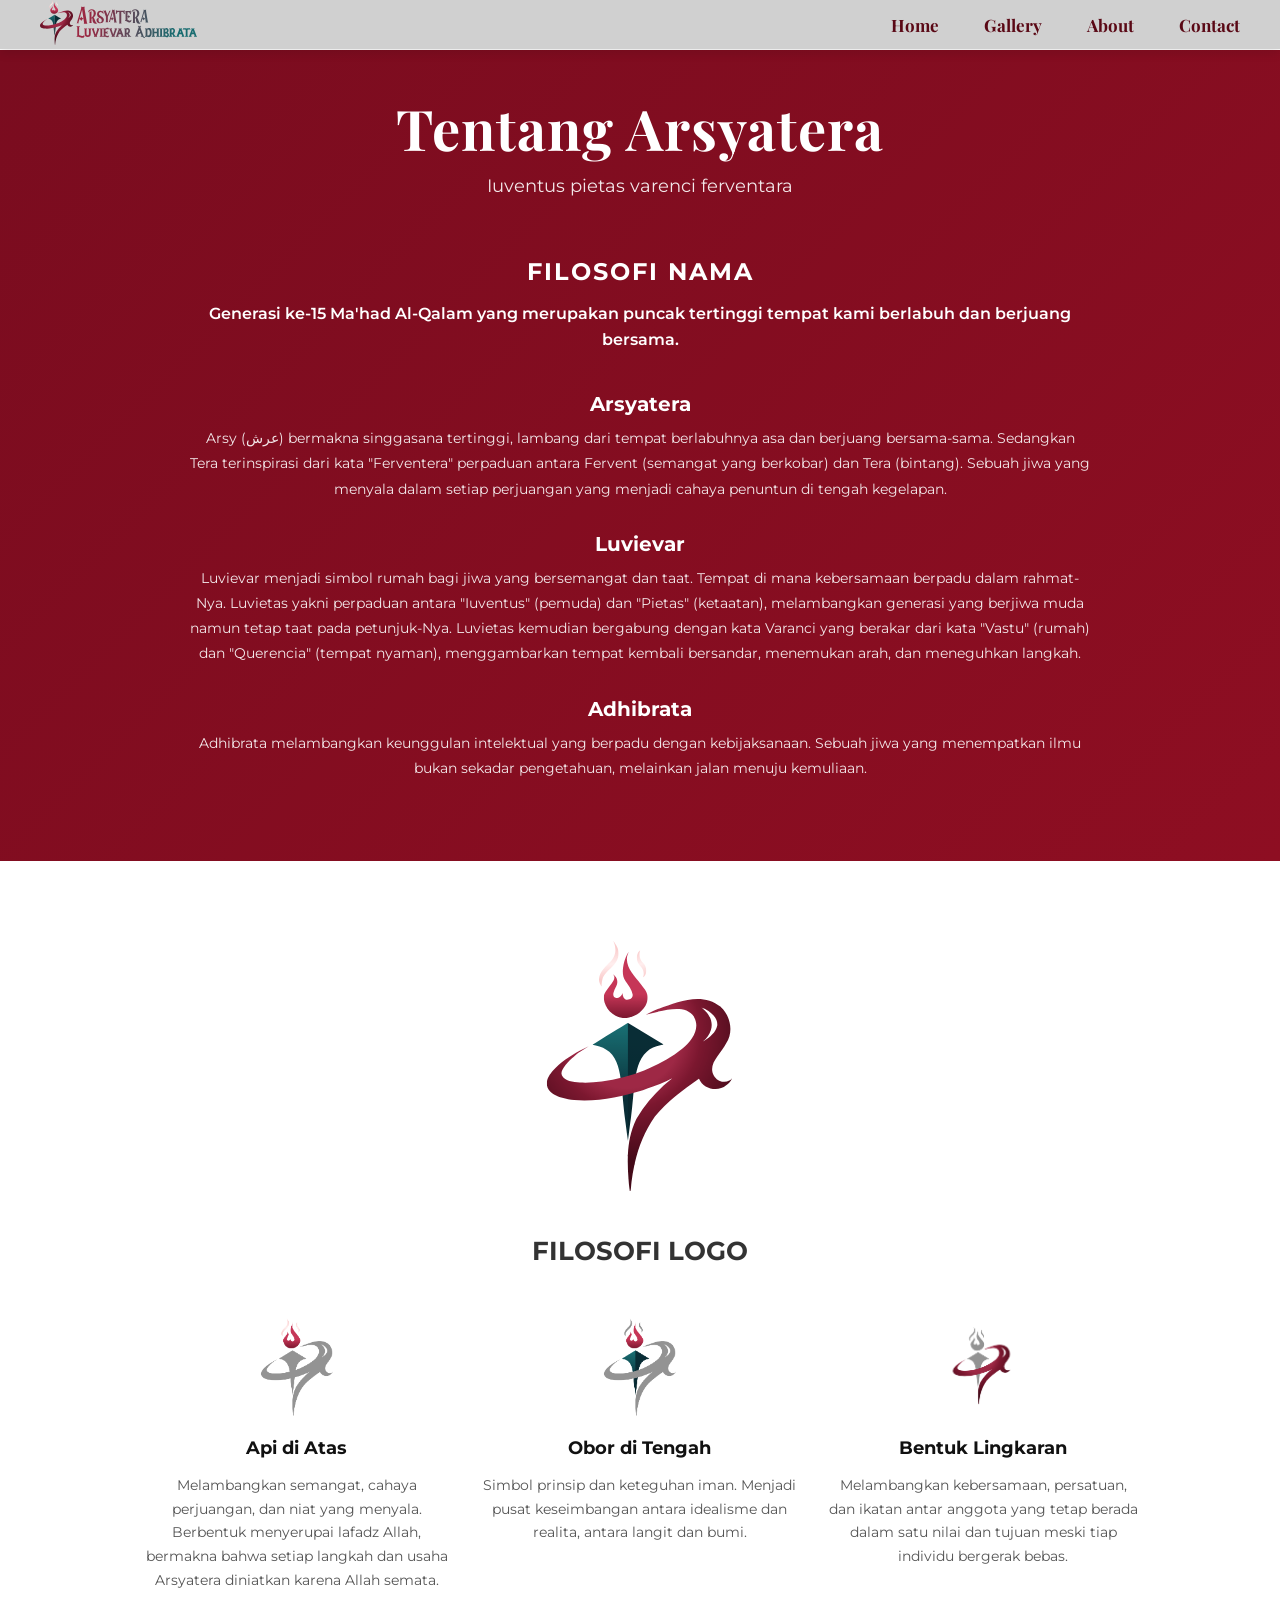
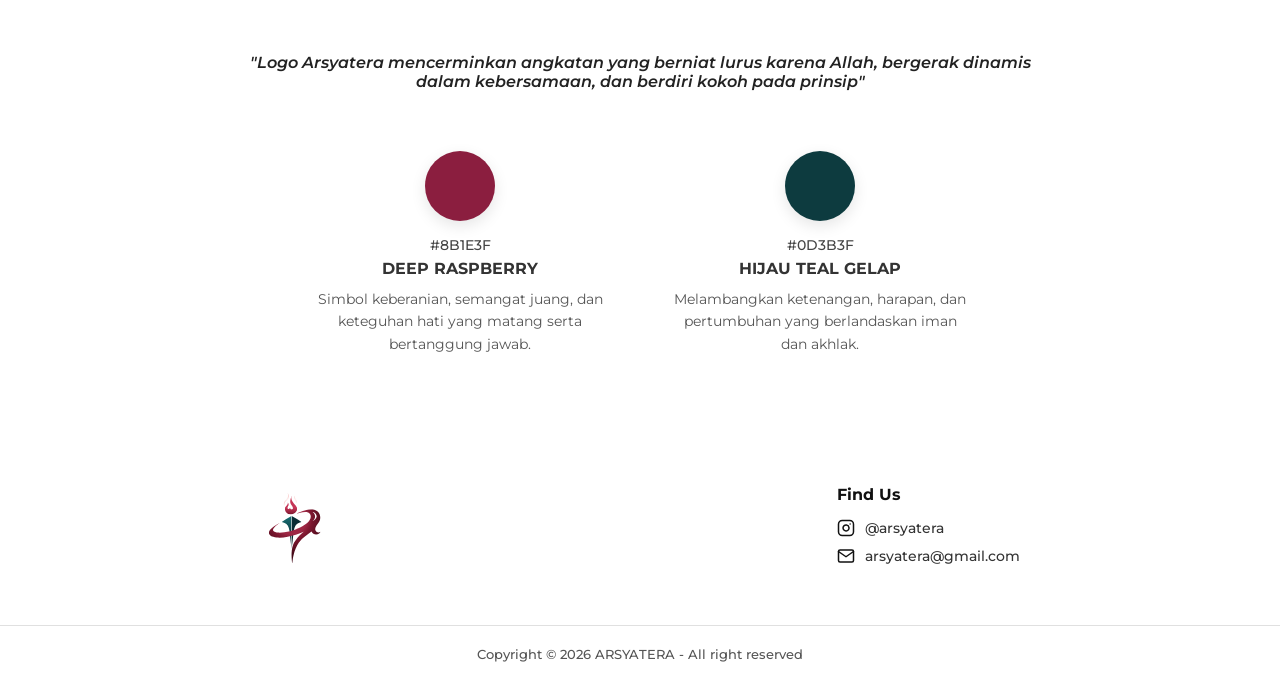
==== isi-navbar/about.html @ 6e8dbebb "Add files via upload" ====
<!DOCTYPE html>
<html lang="id">

<head>
    <meta charset="UTF-8">
    <meta name="viewport" content="width=device-width, initial-scale=1.0">
    <title>Tentang Arsyatera</title>
    <link href="https://fonts.googleapis.com/css2?family=Montserrat:wght@400;600;700&family=Playfair+Display:ital,wght@0,700;1,400&display=swap" rel="stylesheet">
    
    <style>
/* ======================== GENERAL SETTING ======================== */
        * { margin: 0; padding: 0; box-sizing: border-box; }
        body {
            background-color: white;
            font-family: 'Montserrat', sans-serif;
            overflow-x: hidden;
            padding-top: 50px; /* Ruang untuk navbar fixed */
        }
        h1, h2, h3, h4 { font-family: 'Montserrat', sans-serif; }

/* ======================== NAVBAR ======================== */
        .navbar {
            background-color: #D0D0D0;
            display: flex;
            justify-content: center;
            align-items: center;
            position: fixed;
            top: 0;
            left: 0;
            width: 100%;
            z-index: 1000;
            box-shadow: 0 4px 10px rgba(0,0,0,0.1);
        }
        .navbar-container {
            width: 100%;
            max-width: 1200px;
            display: flex;
            justify-content: space-between;
            align-items: center;
        }
        .logo-navbar img { height: 45px; max-width: 100%; object-fit: contain; }
        .nav-links { display: flex; list-style: none; gap: 45px; margin: 0; padding: 0; }
        .nav-links a {
            text-decoration: none;
            color: #5a0815;
            font-family: 'Playfair Display', serif;
            font-size: 17px;
            font-weight: 700;
            transition: color 0.3s ease;
        }
        .nav-links a:hover { color: #A3162B; }

        @media (max-width: 768px) {
            .navbar-container { padding: 10px 25px; }
            .nav-links { gap: 20px; }
            .nav-links a { font-size: 15px; }
        }
        @media (max-width: 576px) {
            .navbar-container { flex-direction: column; gap: 15px; padding: 15px 20px; }
            body { padding-top: 110px; }
        }

/* ======================== TENTANG ARSYATERA ======================== */
        .tentang { width: 100%; }

        .filosofi-nama {
            background: linear-gradient(135deg, #7a0c1f, #8e0e22);
            color: white;
            padding: 40px 20px 80px 20px;
            text-align: center;
        }

        .fn-container { max-width: 900px; margin: 0 auto; }

        .fn-main-title {
            font-family: 'Playfair Display', serif;
            font-size: 56px;
            font-weight: 700;
            margin-bottom: 10px;
            letter-spacing: 1px;
        }

        .fn-subtitle {
            font-family: 'Montserrat', sans-serif;
            font-size: 18px;
            opacity: 0.9;
            margin-bottom: 60px;
        }

        .fn-heading {
            font-size: 24px;
            font-weight: 700;
            margin-bottom: 15px;
            letter-spacing: 2px;
        }

        .fn-lead {
            font-size: 16px;
            line-height: 1.6;
            margin-bottom: 40px;
            font-weight: 600;
        }

        .fn-items { display: flex; flex-direction: column; gap: 30px; }
        .fn-item h3 { font-size: 20px; margin-bottom: 10px; }
        .fn-item p { font-size: 14px; line-height: 1.8; opacity: 0.9; }

        .filosofi-logo {
            background: white;
            padding: 80px 20px;
            text-align: center;
            color: #333;
        }

        .fl-container { max-width: 1000px; margin: 0 auto; }
        .fl-main-logo { width: 250px; height: auto; margin-bottom: 40px; }
        .fl-title { font-size: 26px; font-weight: 700; margin-bottom: 50px; }

        .fl-grid {
            display: grid;
            grid-template-columns: repeat(3, 1fr);
            gap: 30px;
            margin-bottom: 60px;
        }

        .fl-item { display: flex; flex-direction: column; align-items: center; }
        .fl-item img { width: 100px; height: 100px; object-fit: contain; margin-bottom: 20px; }
        .fl-item h4 { font-size: 18px; margin-bottom: 15px; color: #111; }
        .fl-item p { font-size: 14px; line-height: 1.7; color: #555; }

        .fl-quote {
            font-style: italic;
            font-size: 16px;
            font-weight: 600;
            max-width: 800px;
            margin: 0 auto 60px auto;
            color: #222;
        }

        .fl-colors { display: flex; justify-content: center; gap: 60px; flex-wrap: wrap; }
        .color-item { display: flex; flex-direction: column; align-items: center; max-width: 300px; }
        .color-circle { width: 70px; height: 70px; border-radius: 50%; margin-bottom: 15px; box-shadow: 0 5px 15px rgba(0,0,0,0.1); }
        .color-raspberry { background-color: #8B1E3F; }
        .color-teal { background-color: #0D3B3F; }
        .color-hex { font-size: 14px; color: #444; margin-bottom: 5px; font-weight: 500; }
        .color-item h4 { font-size: 16px; margin-bottom: 10px; text-transform: uppercase; }
        .color-item p { font-size: 14px; line-height: 1.6; color: #555; }

        @media (max-width: 768px) {
            .fl-grid { grid-template-columns: 1fr; gap: 50px; }
            .fl-colors { gap: 40px; flex-direction: column; align-items: center; }
        }

/* ======================== FOOTER ======================== */
        .footer { background-color: #ffffff; color: #333; width: 100%; }
        .footer-top {
            max-width: 800px;
            margin: 0 auto;
            display: flex;
            justify-content: space-between;
            align-items: center;
            padding: 50px 20px;
        }
        .footer-logo img { width: 70px; height: auto; object-fit: contain; }
        .footer-contact { text-align: left; }
        .footer-contact h4 { font-size: 16px; font-weight: 700; margin-bottom: 15px; color: #111; }
        .footer-contact ul { list-style: none; padding: 0; }
        .footer-contact li { display: flex; align-items: center; gap: 10px; font-size: 14px; margin-bottom: 10px; color: #333; font-weight: 500; }
        .icon-svg-small { width: 18px; height: 18px; fill: none; stroke: #111; stroke-width: 2; stroke-linecap: round; stroke-linejoin: round; }
        .footer-bottom { border-top: 1px solid #e0e0e0; text-align: center; padding: 20px; }
        .footer-bottom p { font-size: 13px; color: #555; font-weight: 500; }

        @media (max-width: 768px) {
            .footer-top { flex-direction: column; gap: 30px; text-align: center; }
            .footer-contact { text-align: center; }
            .footer-contact li { justify-content: center; }
        }
    </style>
</head>

<body>
    <nav class="navbar">
        <div class="navbar-container">
            <a href="../index.html" class="logo-navbar">
                <img src="../Arsyatera.svg" alt="Logo Navbar" onerror="this.onerror=null; this.src='https://placehold.co/100x40?text=Logo&bg=white'">
            </a>
            <ul class="nav-links">
                <li><a href="../index.html">Home</a></li>
                <li><a href="gallery.html">Gallery</a></li>
                <li><a href="about.html">About</a></li>
                <li><a href="secreto.html">Contact</a></li>
            </ul>
        </div>
    </nav>
    <section class="tentang">
        
        <div class="filosofi-nama">
            <div class="fn-container">
                <h2 class="fn-main-title">Tentang Arsyatera</h2>
                <p class="fn-subtitle">Iuventus pietas varenci ferventara</p>
                
                <h3 class="fn-heading">FILOSOFI NAMA</h3>
                <p class="fn-lead">Generasi ke-15 Ma'had Al-Qalam yang merupakan puncak tertinggi tempat kami berlabuh dan berjuang bersama.</p>

                <div class="fn-items">
                    <div class="fn-item">
                        <h3>Arsyatera</h3>
                        <p>Arsy (عرش) bermakna singgasana tertinggi, lambang dari tempat berlabuhnya asa dan berjuang bersama-sama. Sedangkan Tera terinspirasi dari kata "Ferventera" perpaduan antara Fervent (semangat yang berkobar) dan Tera (bintang). Sebuah jiwa yang menyala dalam setiap perjuangan yang menjadi cahaya penuntun di tengah kegelapan.</p>
                    </div>
                    <div class="fn-item">
                        <h3>Luvievar</h3>
                        <p>Luvievar menjadi simbol rumah bagi jiwa yang bersemangat dan taat. Tempat di mana kebersamaan berpadu dalam rahmat-Nya. Luvietas yakni perpaduan antara "Iuventus" (pemuda) dan "Pietas" (ketaatan), melambangkan generasi yang berjiwa muda namun tetap taat pada petunjuk-Nya. Luvietas kemudian bergabung dengan kata Varanci yang berakar dari kata "Vastu" (rumah) dan "Querencia" (tempat nyaman), menggambarkan tempat kembali bersandar, menemukan arah, dan meneguhkan langkah.</p>
                    </div>
                    <div class="fn-item">
                        <h3>Adhibrata</h3>
                        <p>Adhibrata melambangkan keunggulan intelektual yang berpadu dengan kebijaksanaan. Sebuah jiwa yang menempatkan ilmu bukan sekadar pengetahuan, melainkan jalan menuju kemuliaan.</p>
                    </div>
                </div>
            </div>
        </div>

        <div class="filosofi-logo">
            <div class="fl-container">
                <img src="Logo Pure.svg" alt="Logo Arsyatera" class="fl-main-logo" onerror="this.onerror=null; this.src='https://placehold.co/250?text=Logo+Arsyatera&bg=white&color=a3162b'">
                
                <h3 class="fl-title">FILOSOFI LOGO</h3>

                <div class="fl-grid">
                    <div class="fl-item">
                        <img src="Logo_Api.png" alt="Api di Atas" onerror="this.onerror=null; this.src='https://placehold.co/100?text=Api&bg=f5f5f5'">
                        <h4>Api di Atas</h4>
                        <p>Melambangkan semangat, cahaya perjuangan, dan niat yang menyala. Berbentuk menyerupai lafadz Allah, bermakna bahwa setiap langkah dan usaha Arsyatera diniatkan karena Allah semata.</p>
                    </div>
                    <div class="fl-item">
                        <img src="Logo_Obor.png" alt="Obor di Tengah" onerror="this.onerror=null; this.src='https://placehold.co/100?text=Obor&bg=f5f5f5'">
                        <h4>Obor di Tengah</h4>
                        <p>Simbol prinsip dan keteguhan iman. Menjadi pusat keseimbangan antara idealisme dan realita, antara langit dan bumi.</p>
                    </div>
                    <div class="fl-item">
                        <img src="Logo_Lingkaran.png" alt="Bentuk Lingkaran" onerror="this.onerror=null; this.src='https://placehold.co/100?text=Lingkaran&bg=f5f5f5'">
                        <h4>Bentuk Lingkaran</h4>
                        <p>Melambangkan kebersamaan, persatuan, dan ikatan antar anggota yang tetap berada dalam satu nilai dan tujuan meski tiap individu bergerak bebas.</p>
                    </div>
                </div>

                <p class="fl-quote">"Logo Arsyatera mencerminkan angkatan yang berniat lurus karena Allah, bergerak dinamis dalam kebersamaan, dan berdiri kokoh pada prinsip"</p>

                <div class="fl-colors">
                    <div class="color-item">
                        <div class="color-circle color-raspberry"></div>
                        <span class="color-hex">#8B1E3F</span>
                        <h4>Deep Raspberry</h4>
                        <p>Simbol keberanian, semangat juang, dan keteguhan hati yang matang serta bertanggung jawab.</p>
                    </div>
                    <div class="color-item">
                        <div class="color-circle color-teal"></div>
                        <span class="color-hex">#0D3B3F</span>
                        <h4>Hijau Teal Gelap</h4>
                        <p>Melambangkan ketenangan, harapan, dan pertumbuhan yang berlandaskan iman dan akhlak.</p>
                    </div>
                </div>

            </div>
        </div>
    </section>
    <footer class="footer">
        <div class="footer-top">
            <div class="footer-logo">
                <img src="Logo Pure.svg" alt="Logo Arsyatera Footer" onerror="this.onerror=null; this.src='https://placehold.co/100?text=Logo&bg=white'">
            </div>
            <div class="footer-contact">
                <h4>Find Us</h4>
                <ul>
                    <li>
                        <svg class="icon-svg-small" viewBox="0 0 24 24">
                            <rect x="2" y="2" width="20" height="20" rx="5" ry="5"></rect>
                            <path d="M16 11.37A4 4 0 1 1 12.63 8 4 4 0 0 1 16 11.37z"></path>
                            <line x1="17.5" y1="6.5" x2="17.51" y2="6.5"></line>
                        </svg>
                        @arsyatera
                    </li>
                    <li>
                        <svg class="icon-svg-small" viewBox="0 0 24 24">
                            <path d="M4 4h16c1.1 0 2 .9 2 2v12c0 1.1-.9 2-2 2H4c-1.1 0-2-.9-2-2V6c0-1.1.9-2 2-2z"></path>
                            <polyline points="22,6 12,13 2,6"></polyline>
                        </svg>
                        arsyatera@gmail.com
                    </li>
                </ul>
            </div>
        </div>
        <div class="footer-bottom">
            <p>Copyright © 2026 ARSYATERA - All right reserved</p>
        </div>
    </footer>
    </body>
</html>
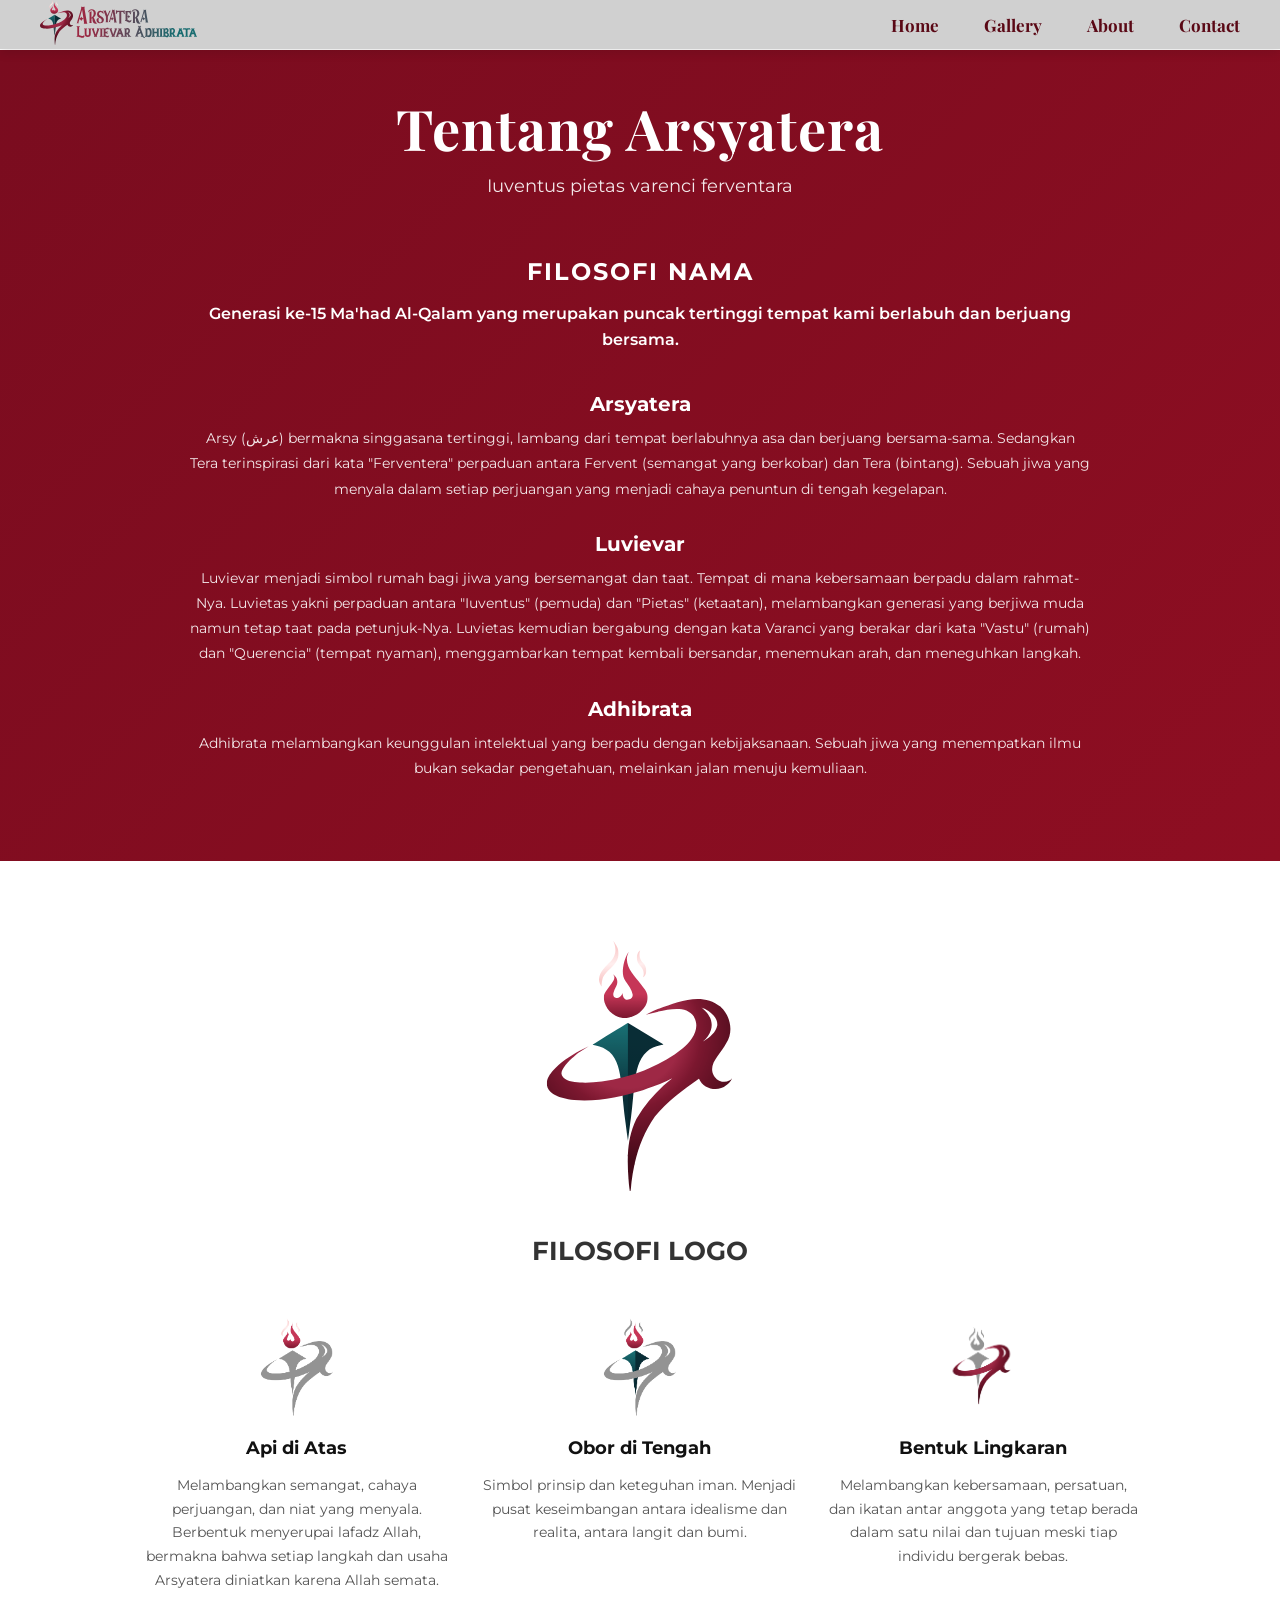
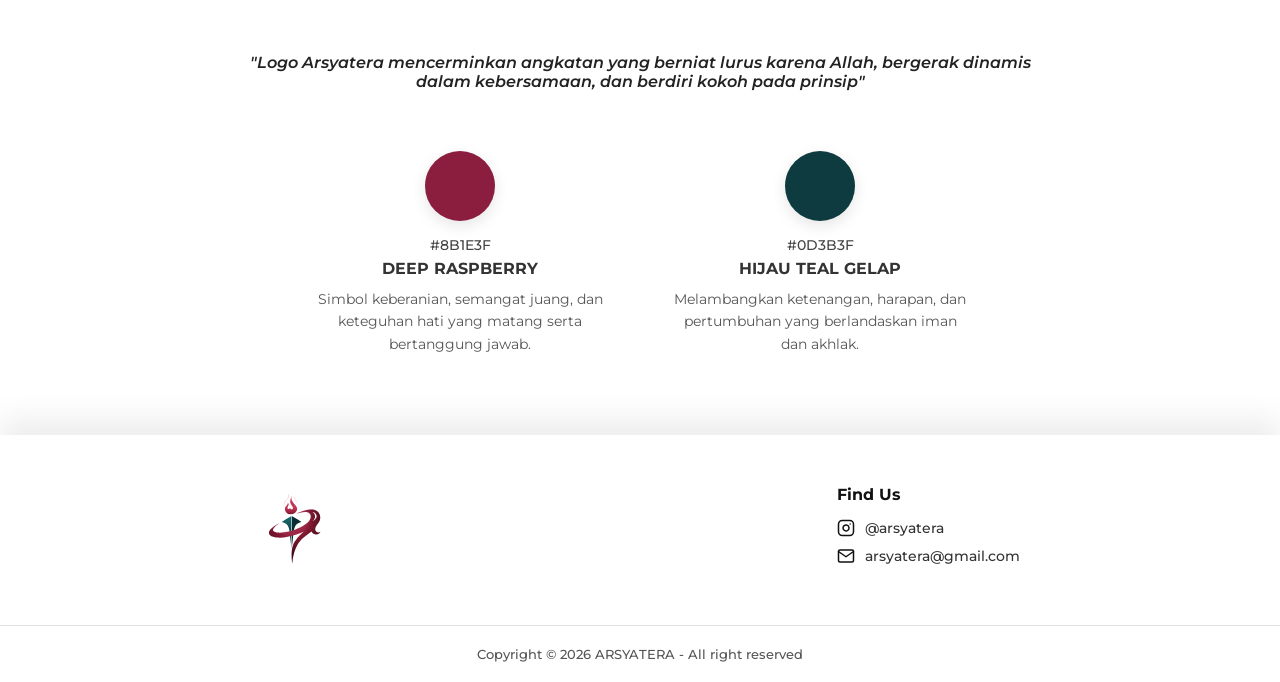
==== commit 4991507f: "Update about.html" ====
--- a/isi-navbar/about.html
+++ b/isi-navbar/about.html
@@ -152,7 +152,14 @@
         }
 
 /* ======================== FOOTER ======================== */
-        .footer { background-color: #ffffff; color: #333; width: 100%; }
+        .footer { 
+            background-color: #ffffff; 
+            color: #333; 
+            width: 100%; 
+            position: relative;
+            z-index: 10;
+            box-shadow: 0 -15px 30px rgba(0, 0, 0, 0.08); /* Ini kodenya */
+        }
         .footer-top {
             max-width: 800px;
             margin: 0 auto;
@@ -294,4 +301,4 @@
         </div>
     </footer>
     </body>
-</html>+</html>
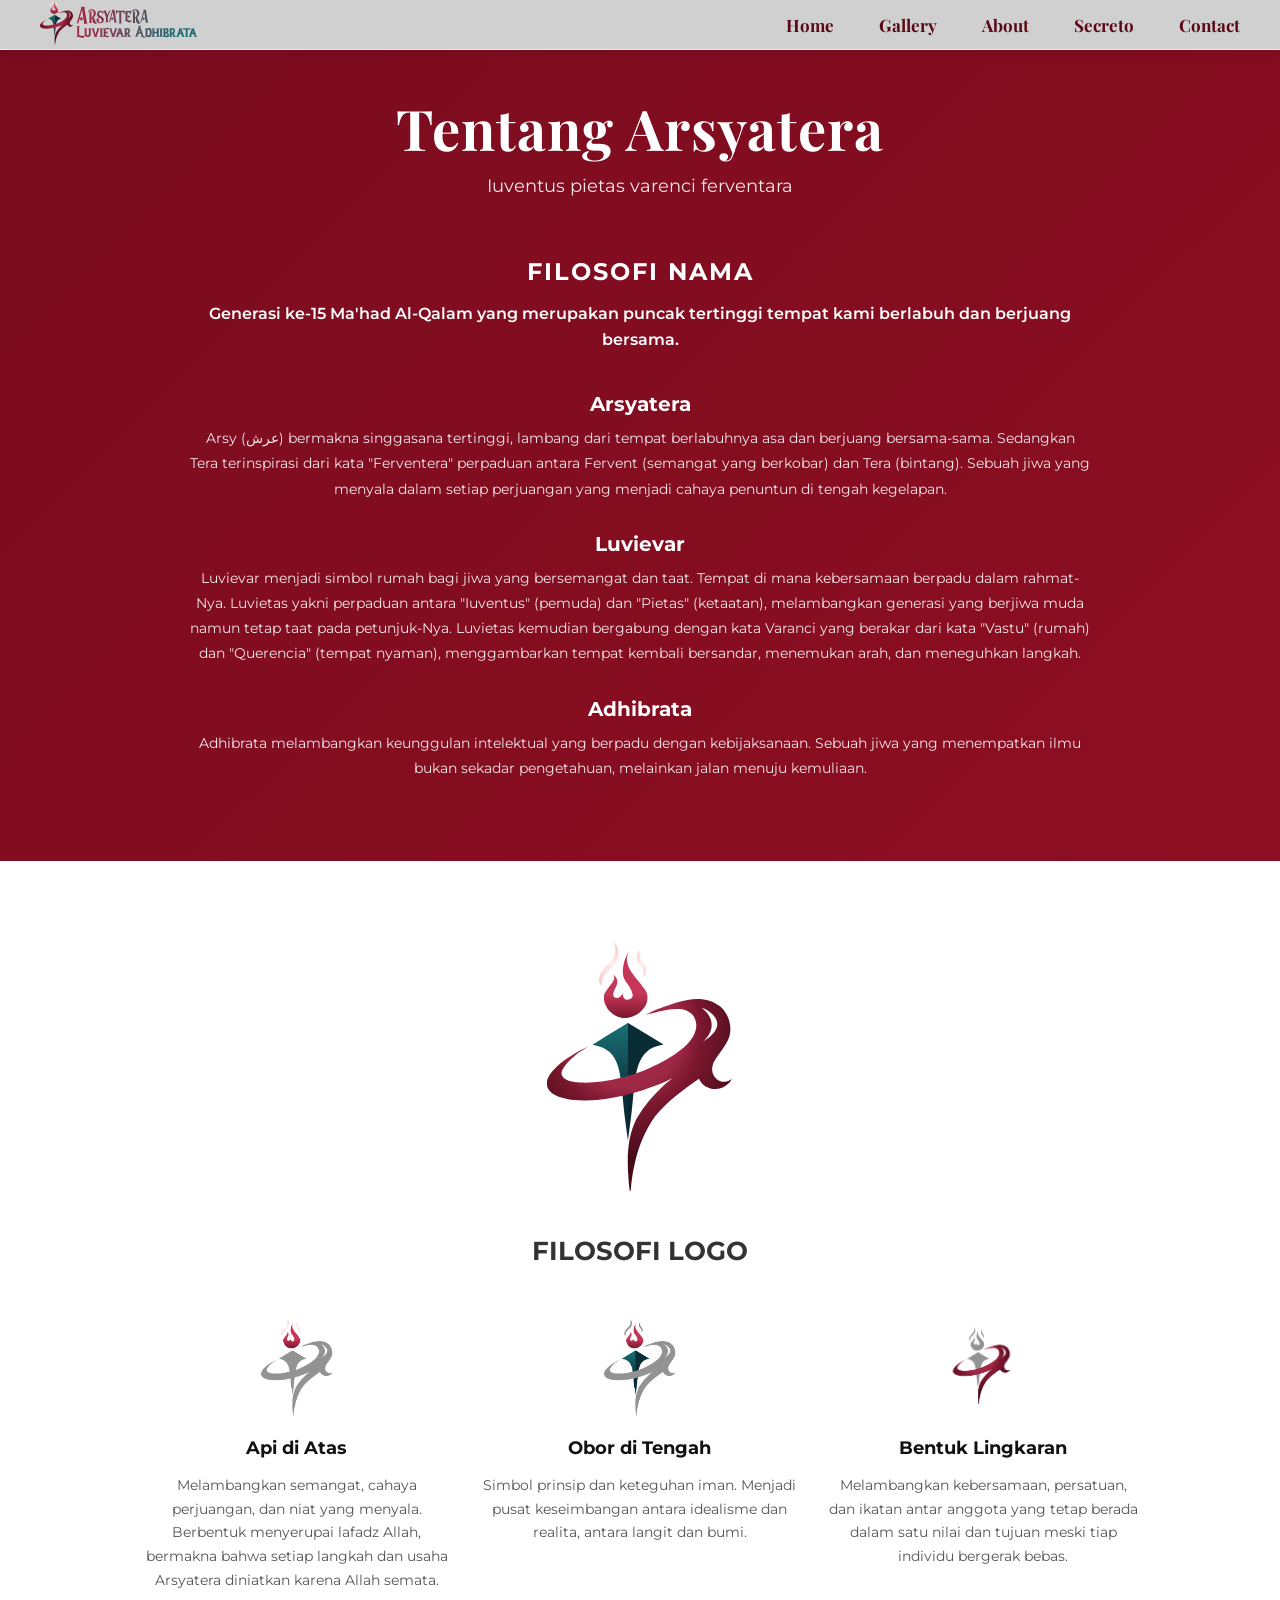
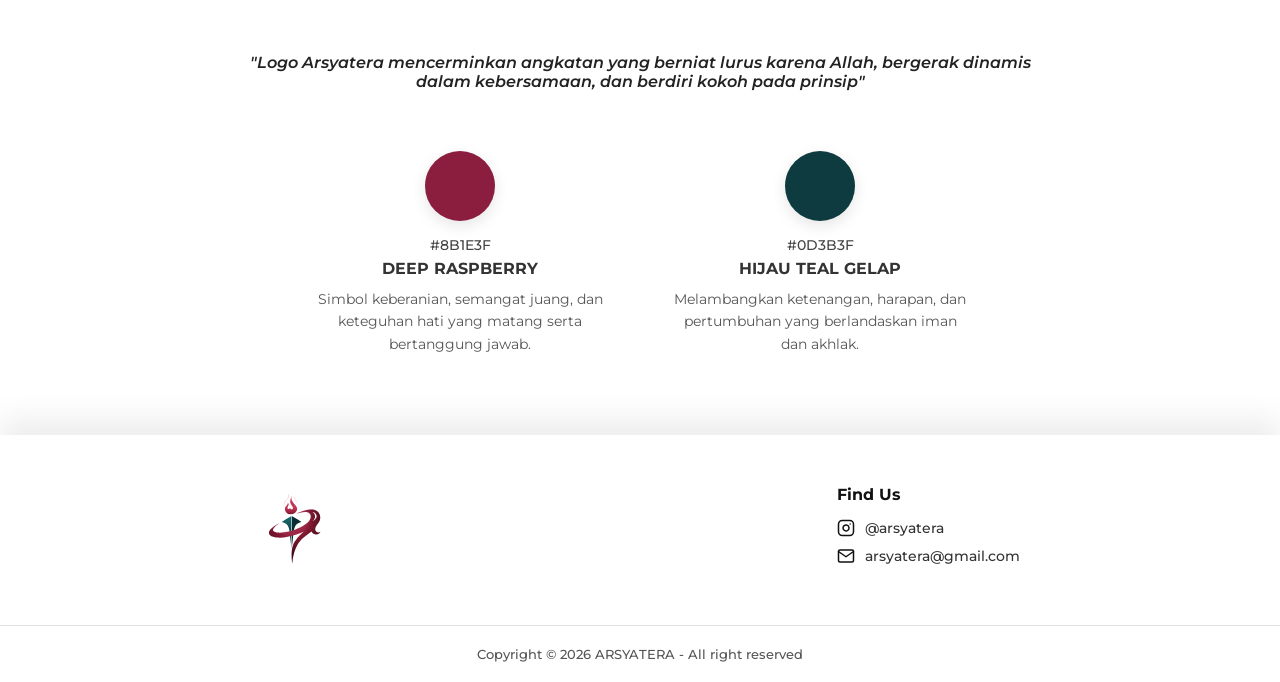
==== commit 595ca780: "Update about.html" ====
--- a/isi-navbar/about.html
+++ b/isi-navbar/about.html
@@ -195,7 +195,8 @@
                 <li><a href="../index.html">Home</a></li>
                 <li><a href="gallery.html">Gallery</a></li>
                 <li><a href="about.html">About</a></li>
-                <li><a href="secreto.html">Contact</a></li>
+                <li><a href="secreto.html">Secreto</a></li>
+                <li><a href="contact.html">Contact</a></li>
             </ul>
         </div>
     </nav>
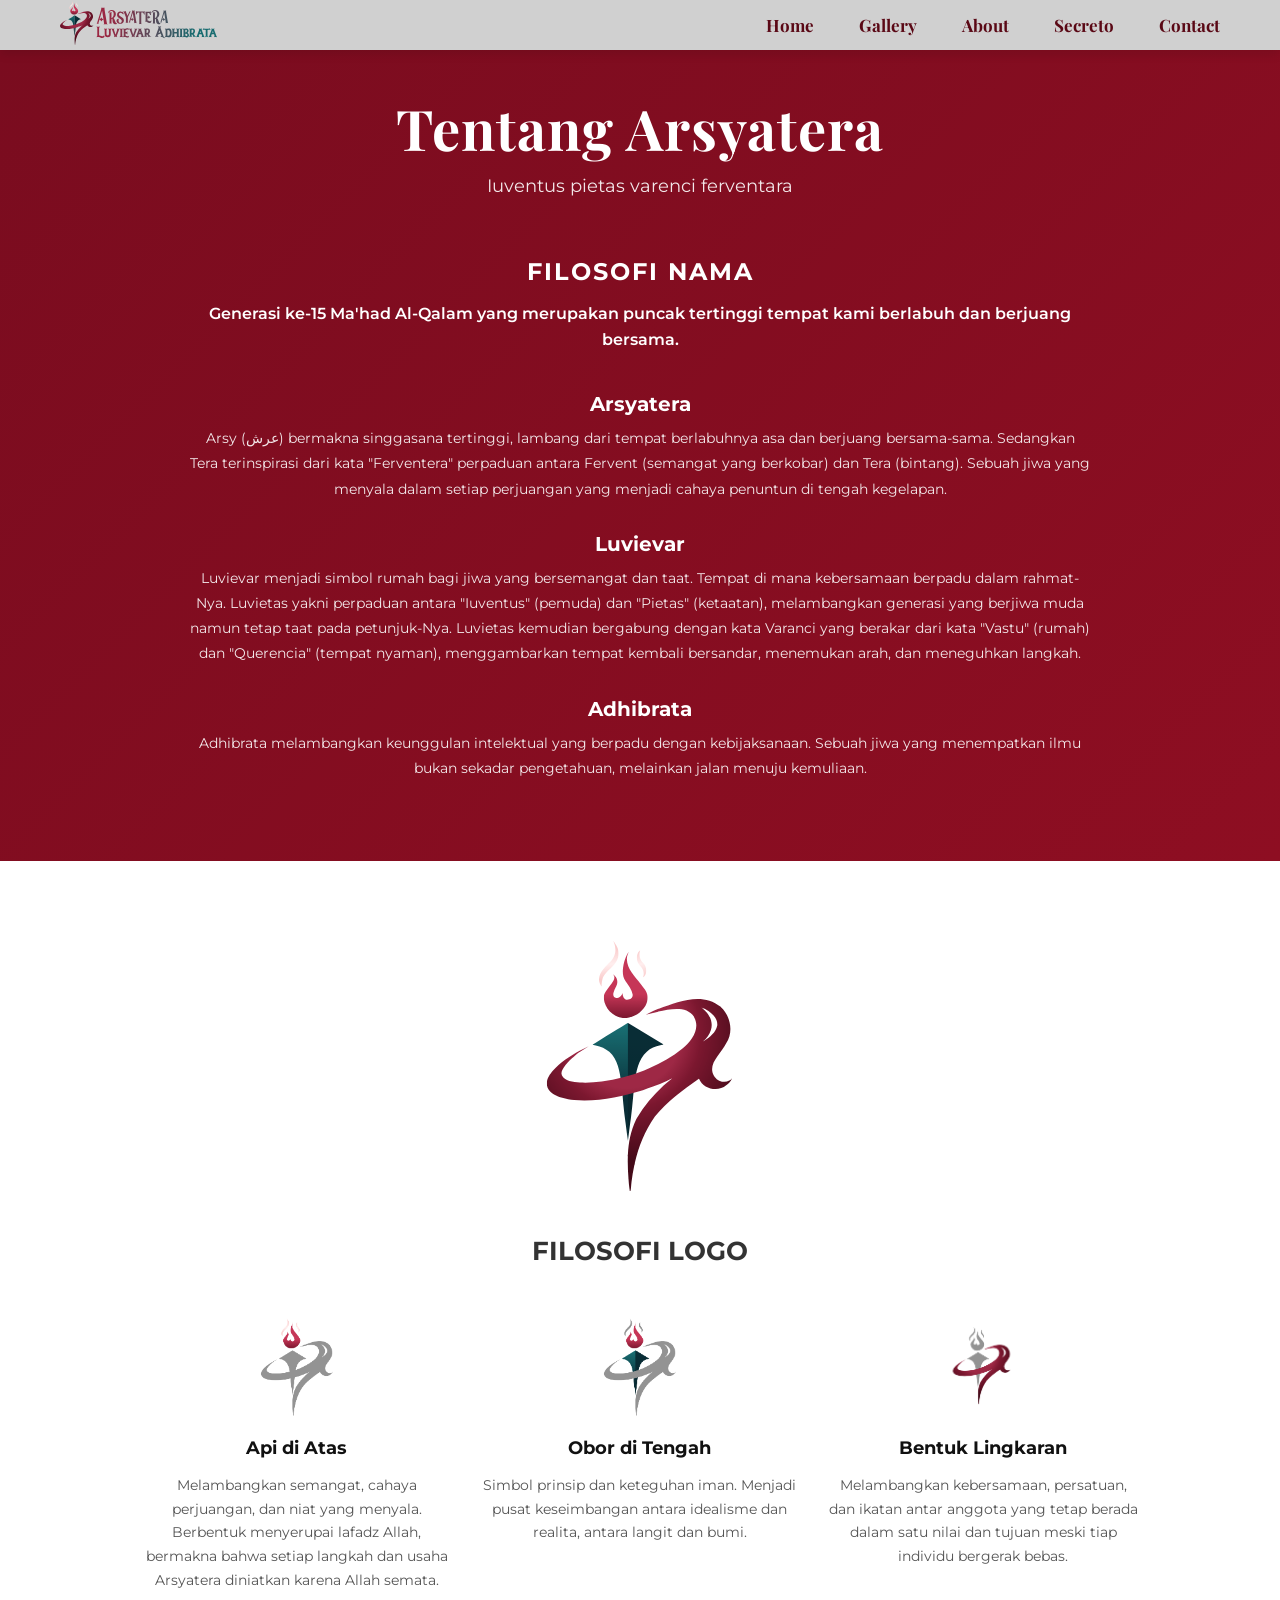
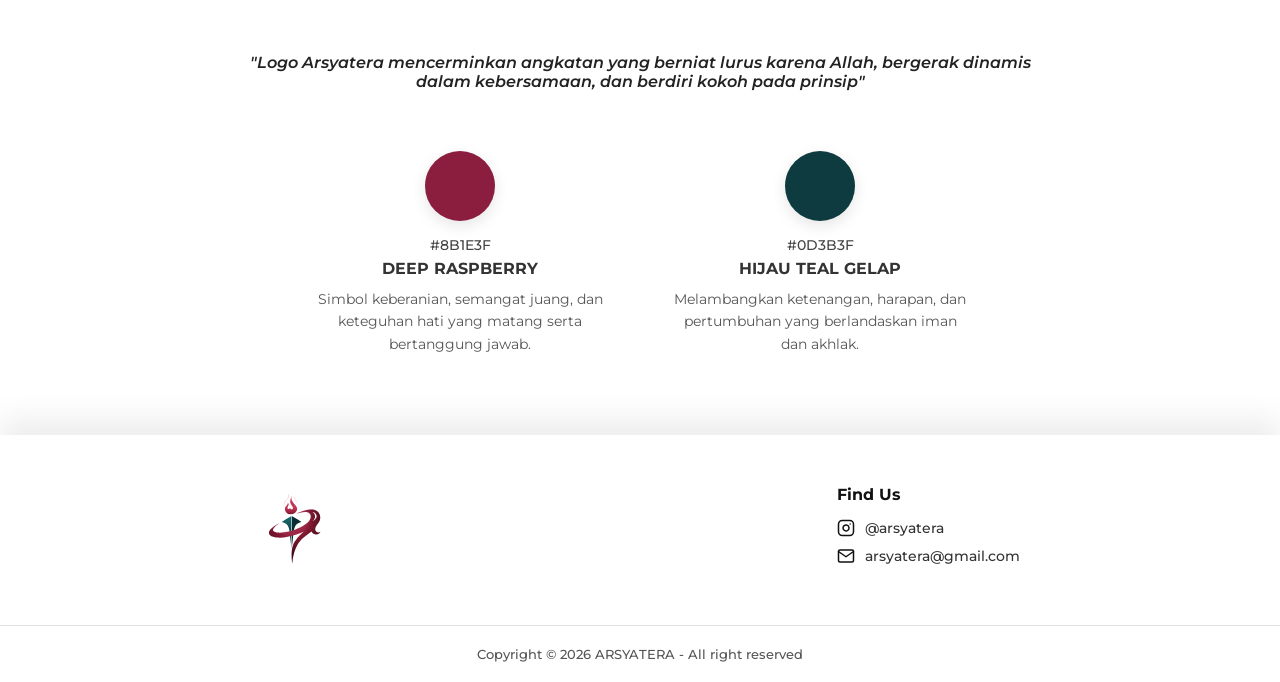
==== commit 38dfff62: "Update about.html" ====
--- a/isi-navbar/about.html
+++ b/isi-navbar/about.html
@@ -4,7 +4,7 @@
 <head>
     <meta charset="UTF-8">
     <meta name="viewport" content="width=device-width, initial-scale=1.0">
-    <title>Tentang Arsyatera</title>
+    <title>About - Arsyatera</title>
     <link href="https://fonts.googleapis.com/css2?family=Montserrat:wght@400;600;700&family=Playfair+Display:ital,wght@0,700;1,400&display=swap" rel="stylesheet">
     
     <style>
@@ -30,6 +30,7 @@
             width: 100%;
             z-index: 1000;
             box-shadow: 0 4px 10px rgba(0,0,0,0.1);
+            height: 50px;
         }
         .navbar-container {
             width: 100%;
@@ -37,6 +38,7 @@
             display: flex;
             justify-content: space-between;
             align-items: center;
+            padding: 0 20px;
         }
         .logo-navbar img { height: 45px; max-width: 100%; object-fit: contain; }
         .nav-links { display: flex; list-style: none; gap: 45px; margin: 0; padding: 0; }
@@ -51,13 +53,8 @@
         .nav-links a:hover { color: #A3162B; }
 
         @media (max-width: 768px) {
-            .navbar-container { padding: 10px 25px; }
-            .nav-links { gap: 20px; }
-            .nav-links a { font-size: 15px; }
-        }
-        @media (max-width: 576px) {
-            .navbar-container { flex-direction: column; gap: 15px; padding: 15px 20px; }
-            body { padding-top: 110px; }
+            .fl-grid { grid-template-columns: 1fr; gap: 50px; }
+            .fl-colors { gap: 40px; flex-direction: column; align-items: center; }
         }
 
 /* ======================== TENTANG ARSYATERA ======================== */
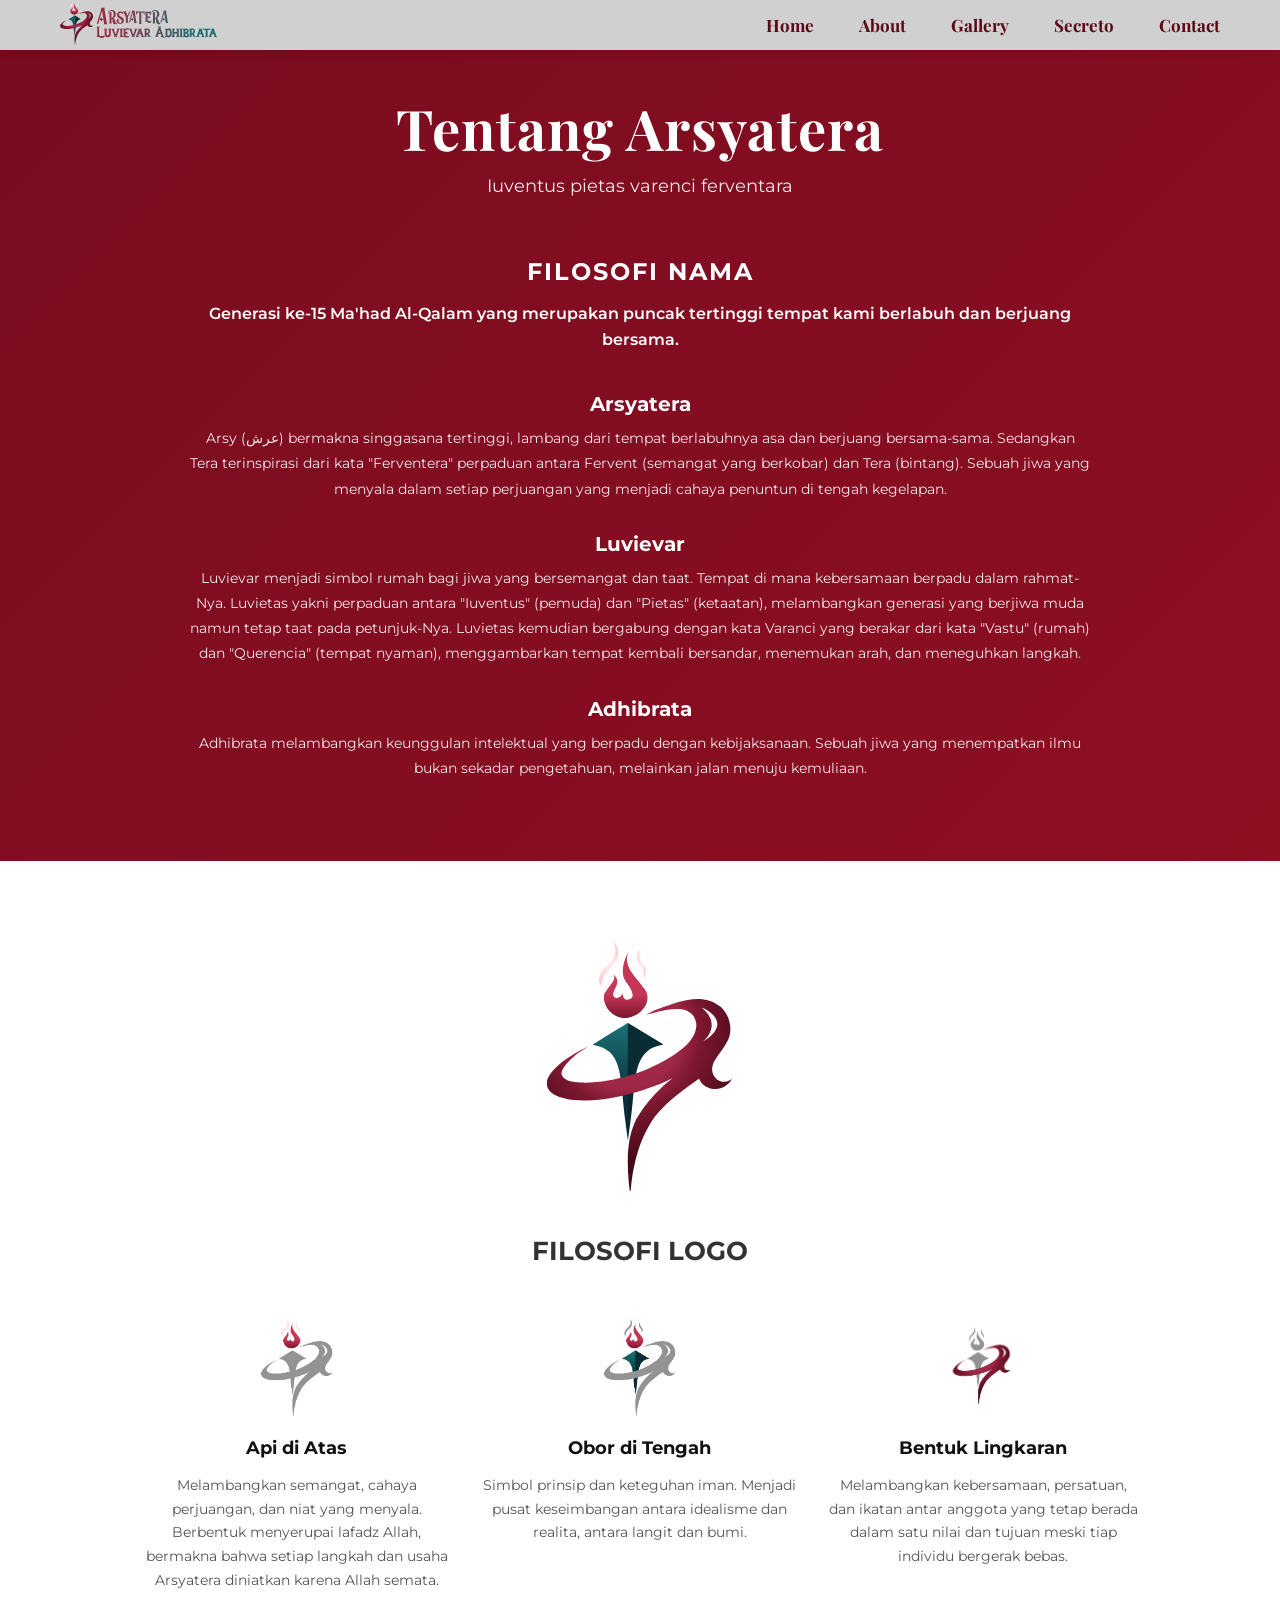
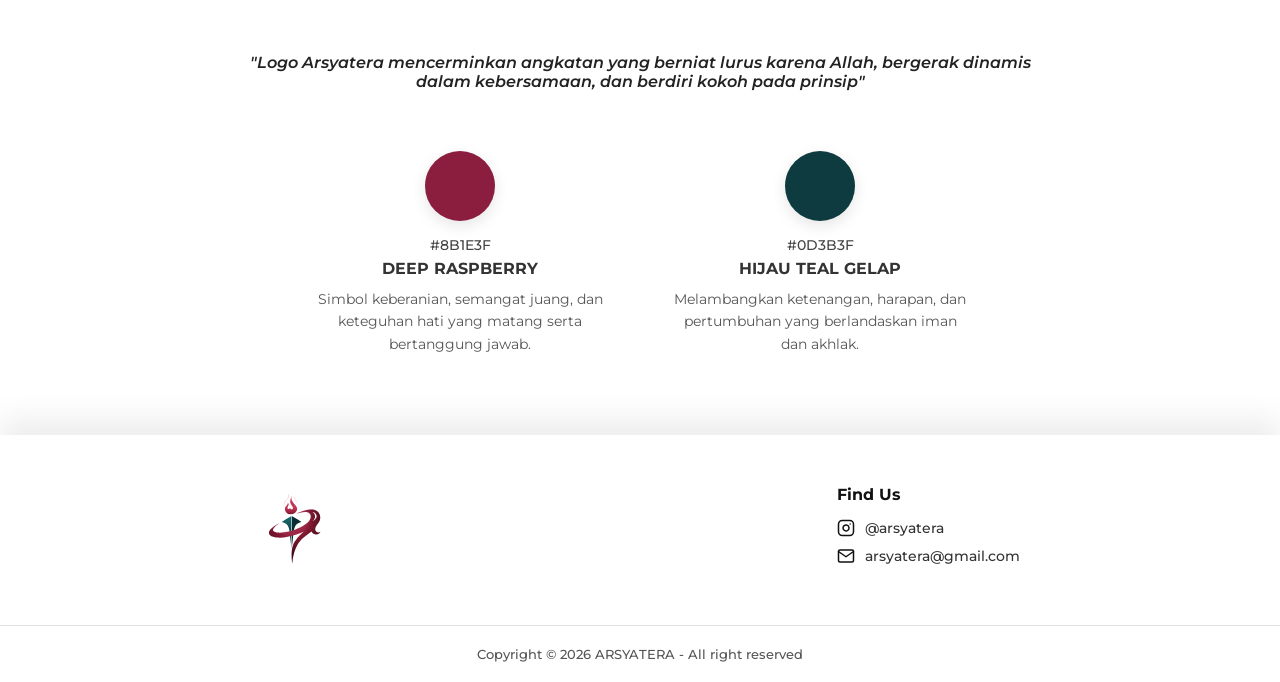
==== commit 53d9a817: "Update about.html" ====
--- a/isi-navbar/about.html
+++ b/isi-navbar/about.html
@@ -56,6 +56,10 @@
             .fl-grid { grid-template-columns: 1fr; gap: 50px; }
             .fl-colors { gap: 40px; flex-direction: column; align-items: center; }
         }
+        @media (max-width: 576px) {
+            .navbar-container { flex-direction: column; gap: 15px; padding: 15px 20px; }
+            body { padding-top: 110px; }
+        }
 
 /* ======================== TENTANG ARSYATERA ======================== */
         .tentang { width: 100%; }
@@ -190,8 +194,8 @@
             </a>
             <ul class="nav-links">
                 <li><a href="../index.html">Home</a></li>
+                <li><a href="about.html">About</a></li>
                 <li><a href="gallery.html">Gallery</a></li>
-                <li><a href="about.html">About</a></li>
                 <li><a href="secreto.html">Secreto</a></li>
                 <li><a href="contact.html">Contact</a></li>
             </ul>
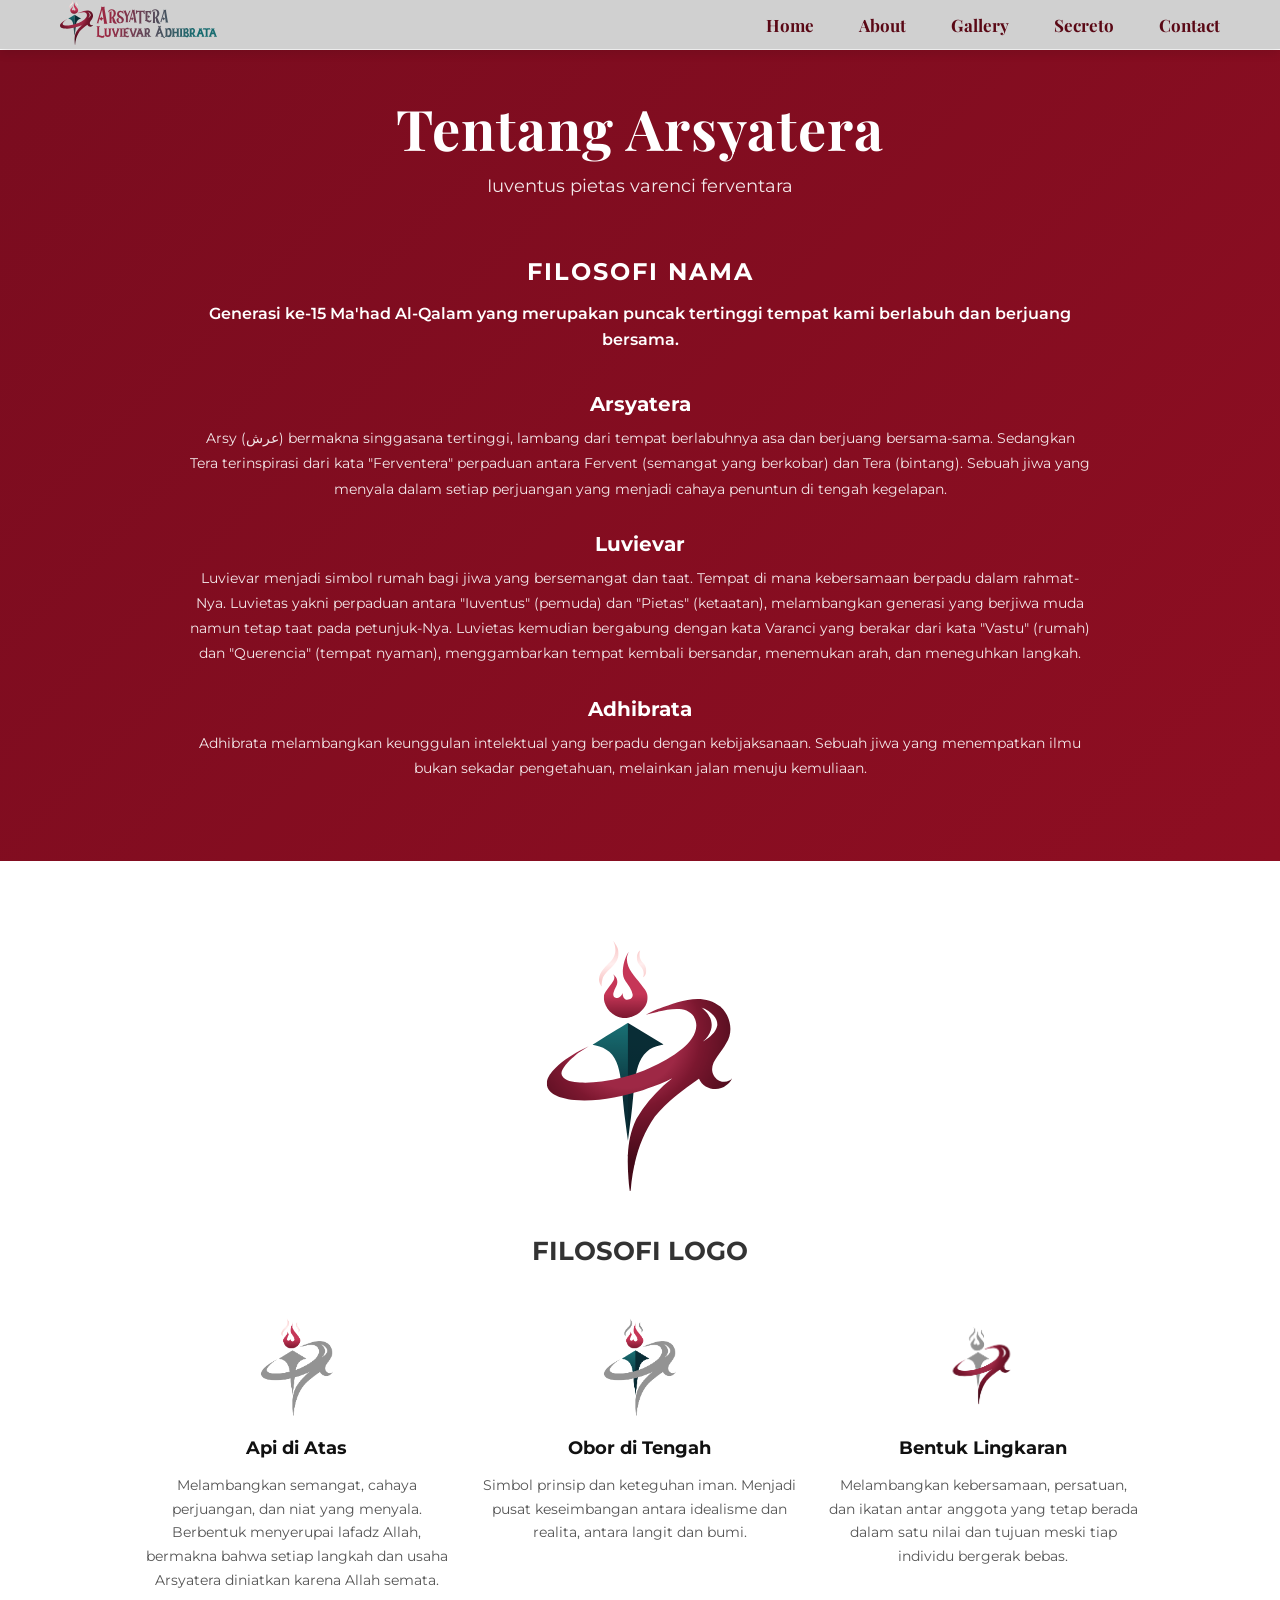
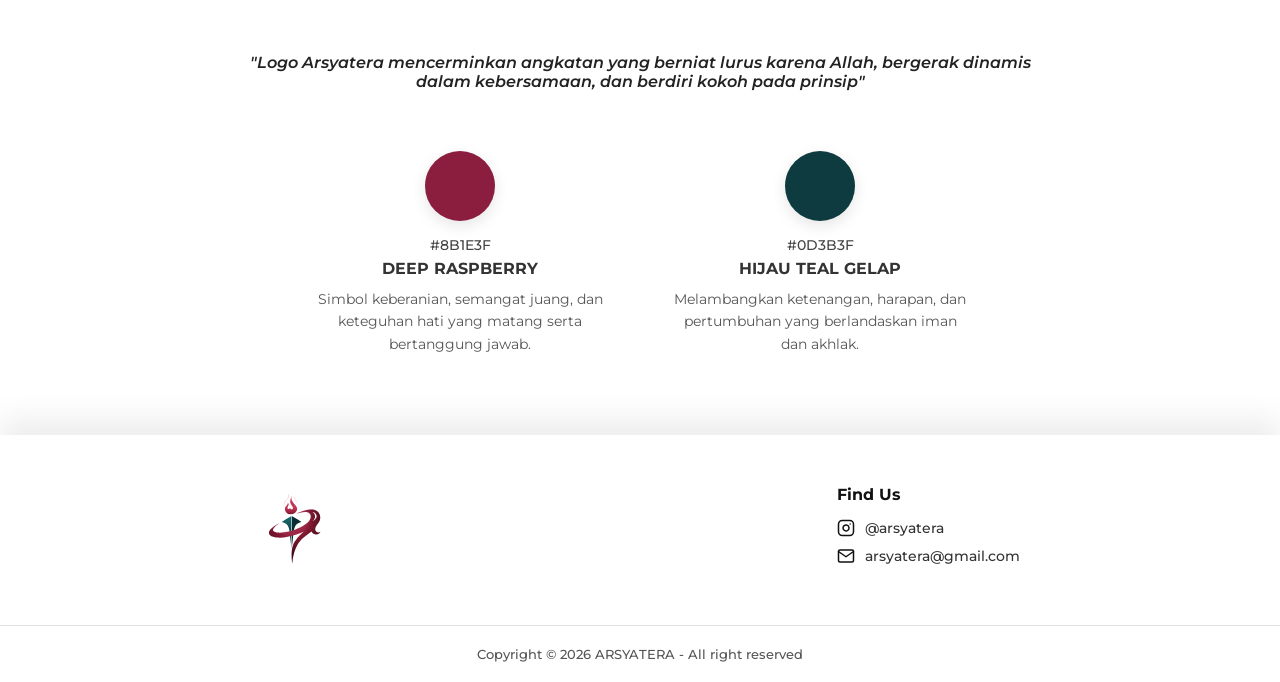
==== commit 93571b69: "Update about.html" ====
--- a/isi-navbar/about.html
+++ b/isi-navbar/about.html
@@ -30,7 +30,6 @@
             width: 100%;
             z-index: 1000;
             box-shadow: 0 4px 10px rgba(0,0,0,0.1);
-            height: 50px;
         }
         .navbar-container {
             width: 100%;
@@ -53,8 +52,9 @@
         .nav-links a:hover { color: #A3162B; }
 
         @media (max-width: 768px) {
-            .fl-grid { grid-template-columns: 1fr; gap: 50px; }
-            .fl-colors { gap: 40px; flex-direction: column; align-items: center; }
+            .navbar-container { padding: 10px 25px; }
+            .nav-links { gap: 20px; }
+            .nav-links a { font-size: 15px; }
         }
         @media (max-width: 576px) {
             .navbar-container { flex-direction: column; gap: 15px; padding: 15px 20px; }
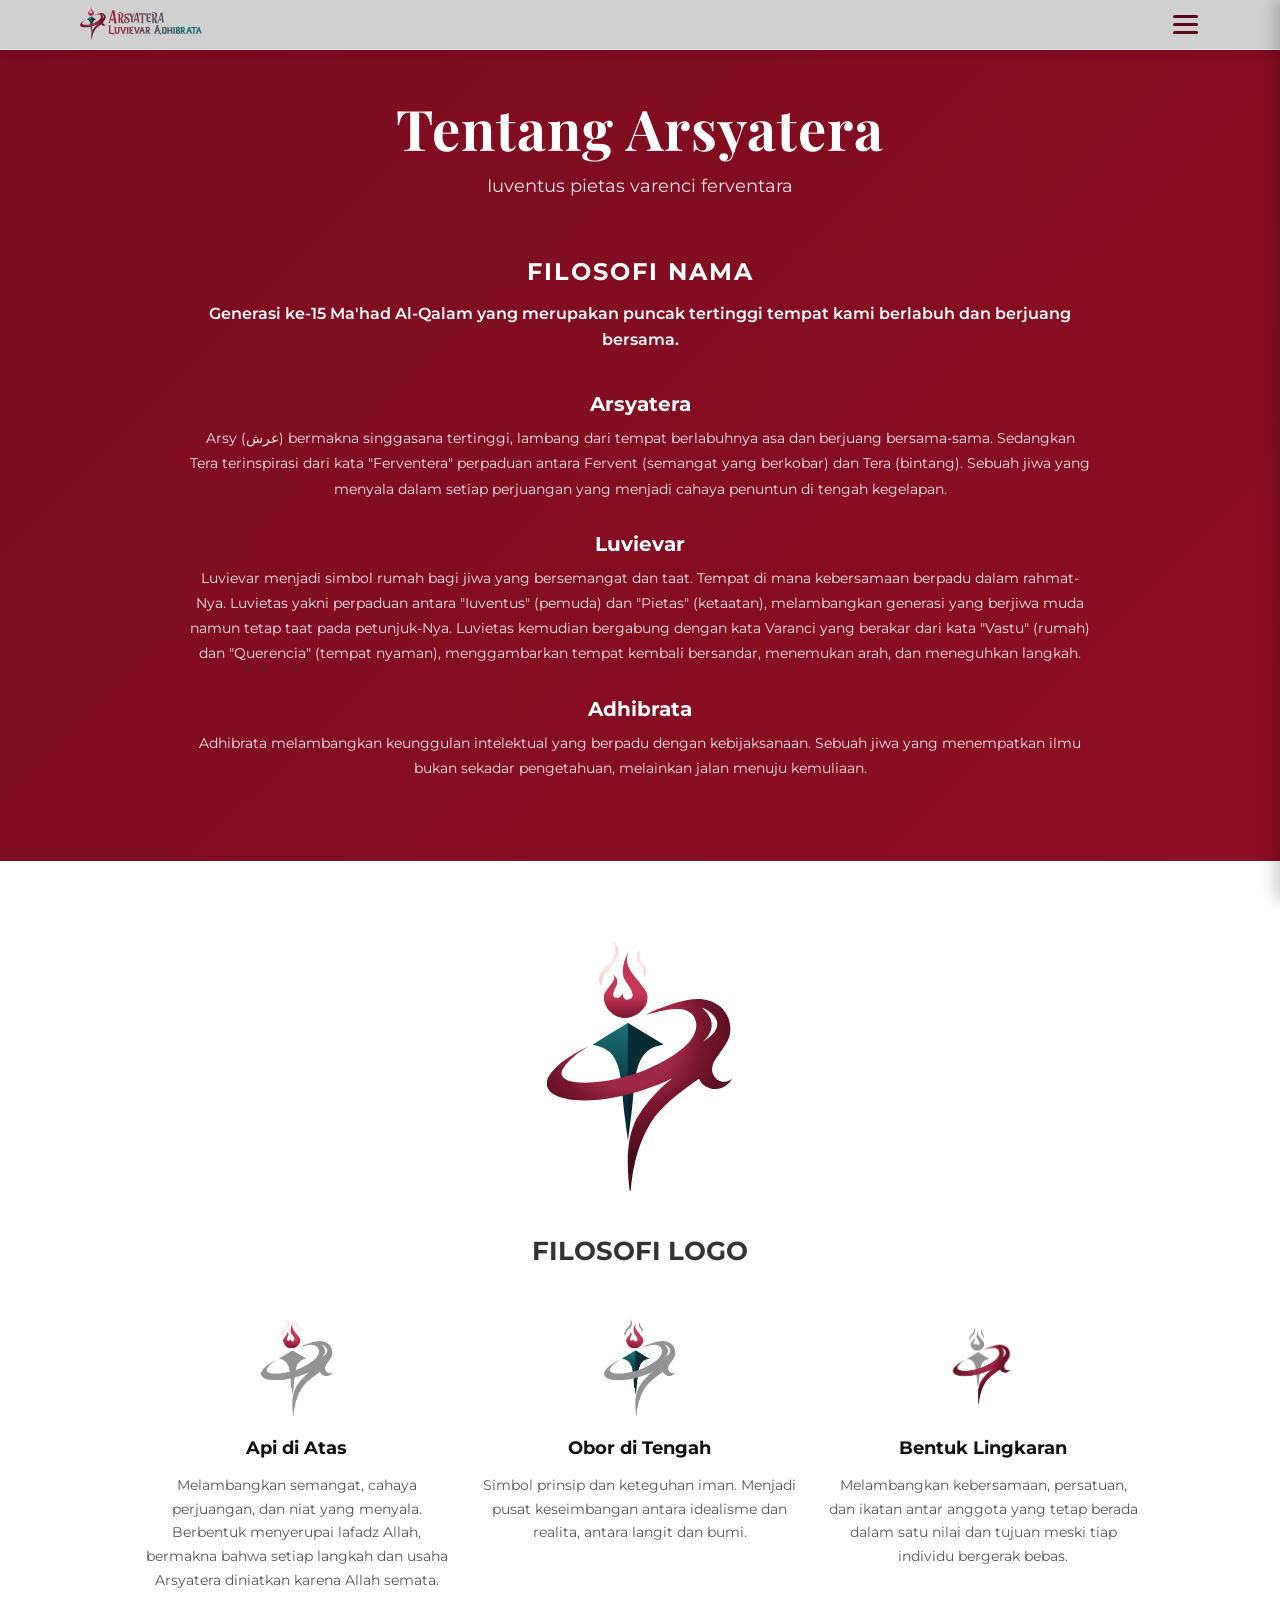
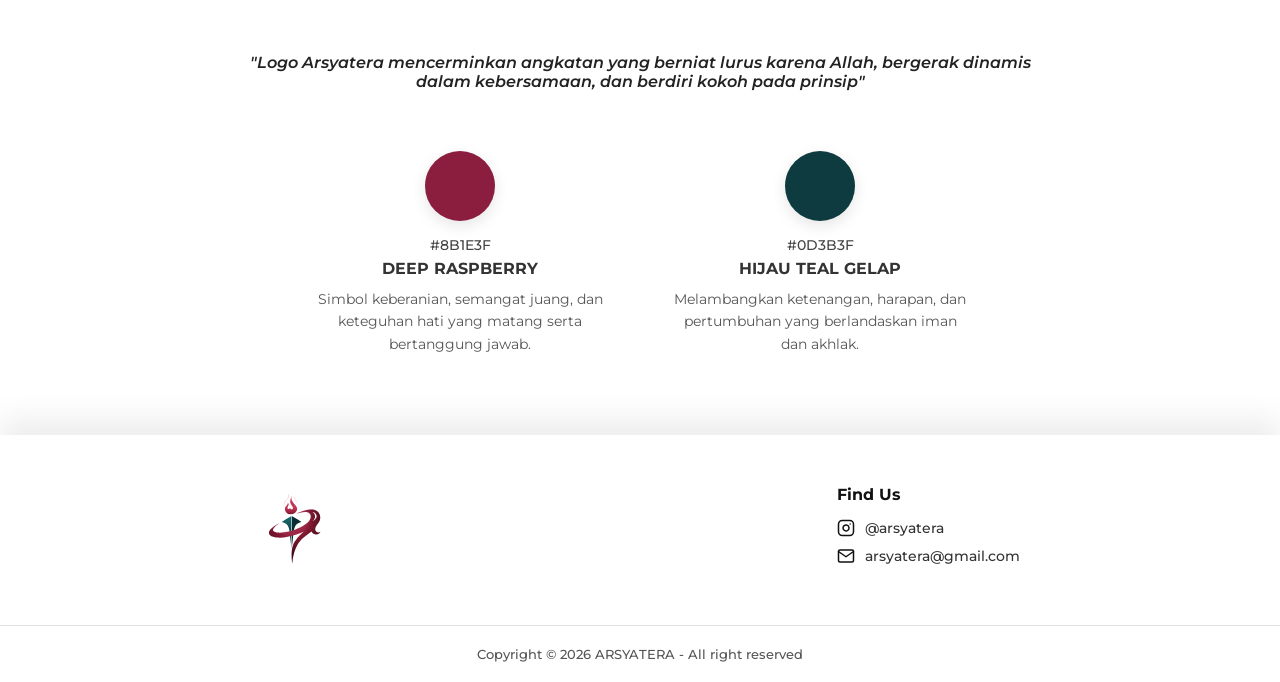
==== commit f9e9f61c: "Update about.html" ====
--- a/isi-navbar/about.html
+++ b/isi-navbar/about.html
@@ -5,6 +5,7 @@
     <meta charset="UTF-8">
     <meta name="viewport" content="width=device-width, initial-scale=1.0">
     <title>About - Arsyatera</title>
+    <!-- Import Google Fonts -->
     <link href="https://fonts.googleapis.com/css2?family=Montserrat:wght@400;600;700&family=Playfair+Display:ital,wght@0,700;1,400&display=swap" rel="stylesheet">
     
     <style>
@@ -18,7 +19,7 @@
         }
         h1, h2, h3, h4 { font-family: 'Montserrat', sans-serif; }
 
-/* ======================== NAVBAR ======================== */
+/* ======================== NAVBAR ATAS ======================== */
         .navbar {
             background-color: #D0D0D0;
             display: flex;
@@ -31,34 +32,147 @@
             z-index: 1000;
             box-shadow: 0 4px 10px rgba(0,0,0,0.1);
         }
+
         .navbar-container {
             width: 100%;
             max-width: 1200px;
             display: flex;
             justify-content: space-between;
             align-items: center;
-            padding: 0 20px;
-        }
-        .logo-navbar img { height: 45px; max-width: 100%; object-fit: contain; }
-        .nav-links { display: flex; list-style: none; gap: 45px; margin: 0; padding: 0; }
+            /* Padding dibuat sangat minim agar ramping seperti di gambar */
+            padding: 5px 40px; 
+        }
+
+        .logo-navbar img {
+            /* Tinggi logo disesuaikan agar tidak memaksa navbar melebar */
+            height: 35px;
+            max-width: 100%;
+            object-fit: contain;
+        }
+
+        /* Tombol Hamburger */
+        .hamburger {
+            background: none;
+            border: none;
+            padding: 2px;
+            cursor: pointer;
+            display: flex;
+            flex-direction: column;
+            gap: 5px; /* Jarak antar garis diperkecil sedikit */
+            transition: transform 0.3s ease;
+        }
+
+        .hamburger:hover {
+            transform: scale(1.05);
+        }
+
+        .hamburger span {
+            display: block;
+            width: 25px; /* Garis lebih pendek sedikit agar proporsional */
+            height: 3px;
+            background-color: #5a0815;
+            border-radius: 3px;
+            transition: 0.3s;
+        }
+
+        @media (max-width: 768px) {
+            .navbar-container {
+                padding: 5px 25px;
+            }
+        }
+
+/* ======================== SIDEBAR (MENU KANAN) ======================== */
+        .overlay {
+            position: fixed;
+            top: 0;
+            left: 0;
+            width: 100%;
+            height: 100vh;
+            background: rgba(0, 0, 0, 0.5);
+            z-index: 1001;
+            opacity: 0;
+            pointer-events: none;
+            transition: opacity 0.4s ease;
+        }
+
+        .overlay.active {
+            opacity: 1;
+            pointer-events: auto;
+        }
+
+        .sidebar {
+            position: fixed;
+            top: 0;
+            right: -320px;
+            width: 320px;
+            height: 100vh;
+            background-color: #D0D0D0;
+            z-index: 1002;
+            padding: 40px 30px;
+            box-shadow: -5px 0 15px rgba(0,0,0,0.2);
+            transition: right 0.4s ease;
+            display: flex;
+            flex-direction: column;
+        }
+
+        .sidebar.active {
+            right: 0;
+        }
+
+        .sidebar-header {
+            display: flex;
+            justify-content: space-between;
+            align-items: center;
+            margin-bottom: 50px;
+        }
+
+        .logo-sidebar img {
+            height: 35px;
+            object-fit: contain;
+        }
+
+        .close-btn {
+            background: none;
+            border: none;
+            font-size: 35px;
+            color: #5a0815;
+            cursor: pointer;
+            line-height: 1;
+            transition: color 0.3s;
+        }
+
+        .close-btn:hover {
+            color: #A3162B;
+        }
+
+        .nav-links {
+            display: flex;
+            flex-direction: column;
+            list-style: none;
+            gap: 30px;
+            margin: 0;
+            padding: 0;
+        }
+
         .nav-links a {
             text-decoration: none;
             color: #5a0815;
             font-family: 'Playfair Display', serif;
-            font-size: 17px;
+            font-size: 20px;
             font-weight: 700;
-            transition: color 0.3s ease;
-        }
-        .nav-links a:hover { color: #A3162B; }
-
-        @media (max-width: 768px) {
-            .navbar-container { padding: 10px 25px; }
-            .nav-links { gap: 20px; }
-            .nav-links a { font-size: 15px; }
-        }
+            transition: color 0.3s ease, padding-left 0.3s ease;
+        }
+
+        .nav-links a:hover {
+            color: #A3162B;
+            padding-left: 10px;
+        }
+
         @media (max-width: 576px) {
-            .navbar-container { flex-direction: column; gap: 15px; padding: 15px 20px; }
-            body { padding-top: 110px; }
+            .sidebar {
+                width: 100%;
+                right: -100%;
+            }
         }
 
 /* ======================== TENTANG ARSYATERA ======================== */
@@ -159,7 +273,7 @@
             width: 100%; 
             position: relative;
             z-index: 10;
-            box-shadow: 0 -15px 30px rgba(0, 0, 0, 0.08); /* Ini kodenya */
+            box-shadow: 0 -15px 30px rgba(0, 0, 0, 0.08); /* Efek bayangan footer */
         }
         .footer-top {
             max-width: 800px;
@@ -187,20 +301,47 @@
 </head>
 
 <body>
-    <nav class="navbar">
+    <!-- NAVBAR ATAS START -->
+    <nav class="navbar" id="navbar">
         <div class="navbar-container">
+            <!-- Logo Tetap di Kiri -->
             <a href="../index.html" class="logo-navbar">
                 <img src="../Arsyatera.svg" alt="Logo Navbar" onerror="this.onerror=null; this.src='https://placehold.co/100x40?text=Logo&bg=white'">
             </a>
-            <ul class="nav-links">
-                <li><a href="../index.html">Home</a></li>
-                <li><a href="about.html">About</a></li>
-                <li><a href="gallery.html">Gallery</a></li>
-                <li><a href="secreto.html">Secreto</a></li>
-                <li><a href="contact.html">Contact</a></li>
-            </ul>
+            
+            <!-- Tombol Hamburger di Kanan -->
+            <button class="hamburger" id="hamburgerBtn">
+                <span></span>
+                <span></span>
+                <span></span>
+            </button>
         </div>
     </nav>
+    <!-- NAVBAR ATAS END -->
+
+    <!-- SIDEBAR MENU START -->
+    <div class="overlay" id="overlay"></div>
+
+    <nav class="sidebar" id="sidebar">
+        <div class="sidebar-header">
+            <!-- Logo juga ditampilkan di dalam sidebar -->
+            <a href="../index.html" class="logo-sidebar">
+                <img src="../Arsyatera.svg" alt="Logo Sidebar" onerror="this.onerror=null; this.src='https://placehold.co/100x40?text=Logo&bg=white'">
+            </a>
+            <button class="close-btn" id="closeBtn">&times;</button>
+        </div>
+        
+        <ul class="nav-links">
+            <li><a href="../index.html">Home</a></li>
+            <li><a href="about.html">About</a></li>
+            <li><a href="gallery.html">Gallery</a></li>
+            <li><a href="secreto.html">Secreto</a></li>
+            <li><a href="advice.html">Advice</a></li>
+            <li><a href="contact.html">Contact</a></li>
+        </ul>
+    </nav>
+    <!-- SIDEBAR MENU END -->
+
     <section class="tentang">
         
         <div class="filosofi-nama">
@@ -302,5 +443,22 @@
             <p>Copyright © 2026 ARSYATERA - All right reserved</p>
         </div>
     </footer>
-    </body>
+
+    <script>
+        // ======================= LOGIKA SIDEBAR MENU =======================
+        const hamburgerBtn = document.getElementById("hamburgerBtn");
+        const sidebar = document.getElementById("sidebar");
+        const closeBtn = document.getElementById("closeBtn");
+        const overlay = document.getElementById("overlay");
+
+        function toggleSidebar() {
+            sidebar.classList.toggle("active");
+            overlay.classList.toggle("active");
+        }
+
+        hamburgerBtn.addEventListener("click", toggleSidebar);
+        closeBtn.addEventListener("click", toggleSidebar);
+        overlay.addEventListener("click", toggleSidebar);
+    </script>
+</body>
 </html>
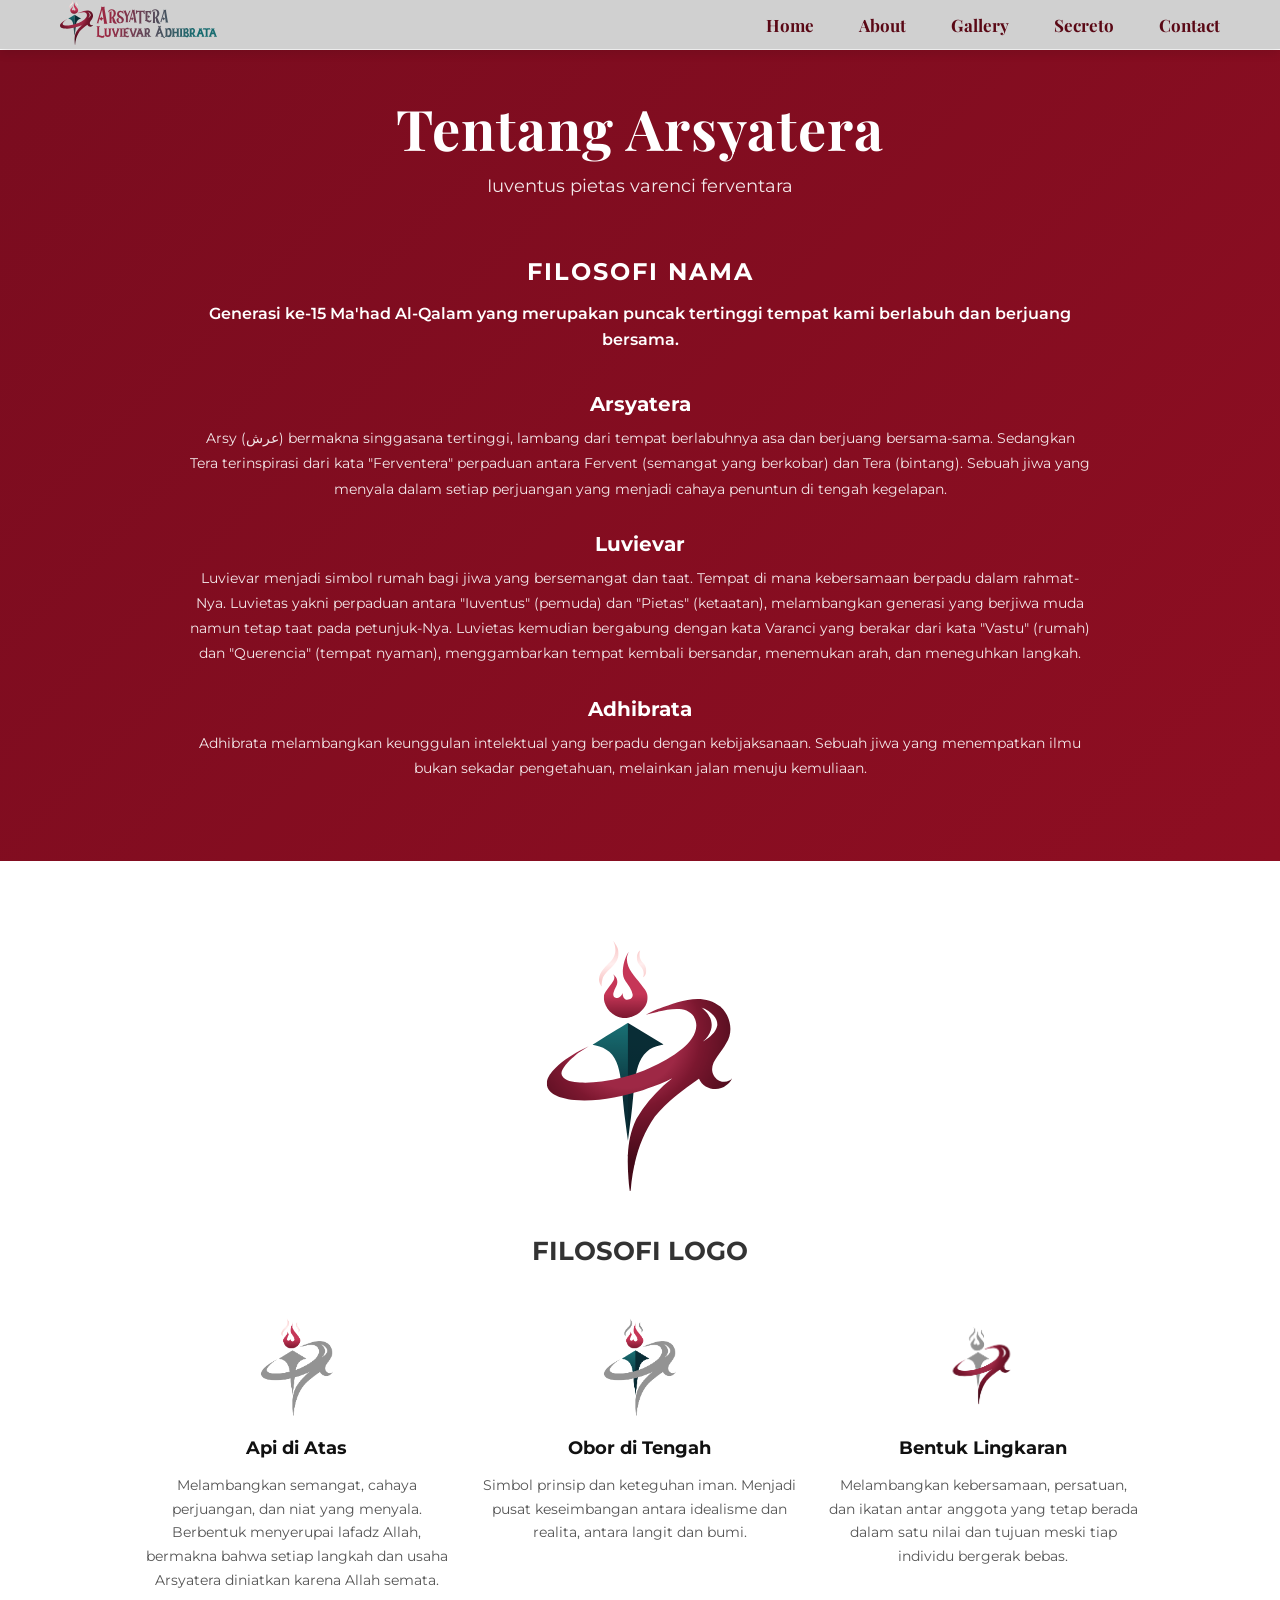
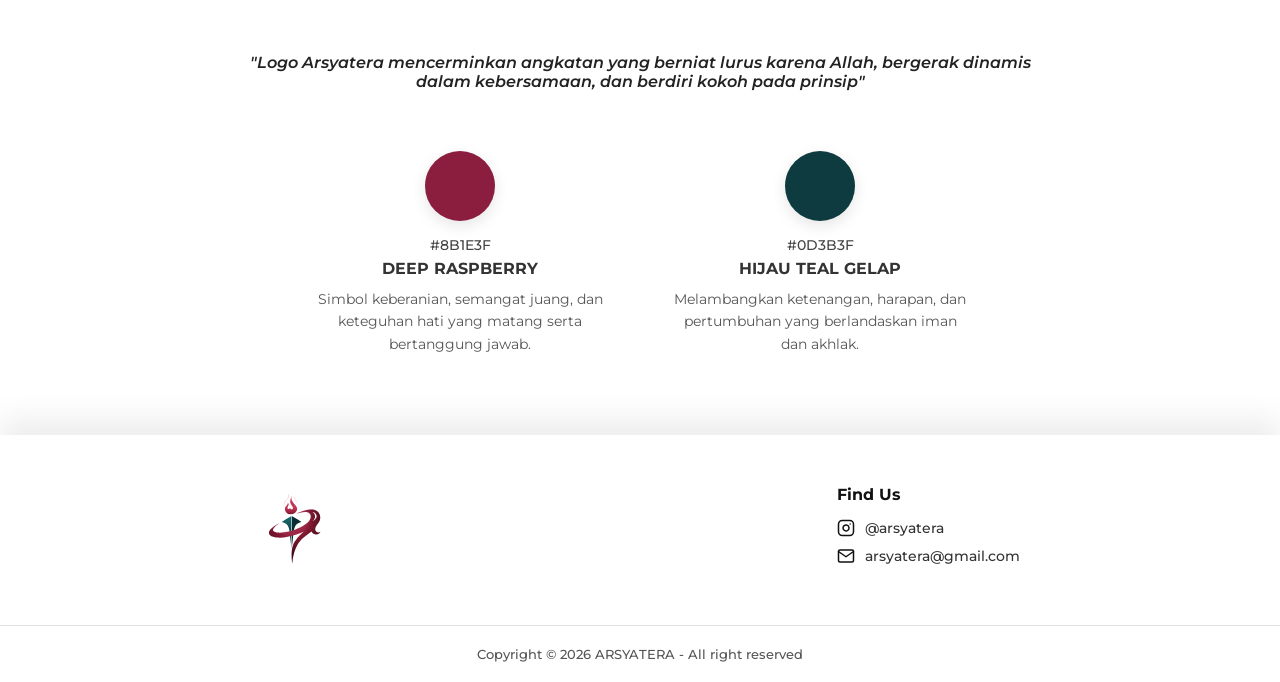
==== commit 39fa923e: "Update about.html" ====
--- a/isi-navbar/about.html
+++ b/isi-navbar/about.html
@@ -5,7 +5,6 @@
     <meta charset="UTF-8">
     <meta name="viewport" content="width=device-width, initial-scale=1.0">
     <title>About - Arsyatera</title>
-    <!-- Import Google Fonts -->
     <link href="https://fonts.googleapis.com/css2?family=Montserrat:wght@400;600;700&family=Playfair+Display:ital,wght@0,700;1,400&display=swap" rel="stylesheet">
     
     <style>
@@ -19,7 +18,7 @@
         }
         h1, h2, h3, h4 { font-family: 'Montserrat', sans-serif; }
 
-/* ======================== NAVBAR ATAS ======================== */
+/* ======================== NAVBAR ======================== */
         .navbar {
             background-color: #D0D0D0;
             display: flex;
@@ -32,147 +31,34 @@
             z-index: 1000;
             box-shadow: 0 4px 10px rgba(0,0,0,0.1);
         }
-
         .navbar-container {
             width: 100%;
             max-width: 1200px;
             display: flex;
             justify-content: space-between;
             align-items: center;
-            /* Padding dibuat sangat minim agar ramping seperti di gambar */
-            padding: 5px 40px; 
-        }
-
-        .logo-navbar img {
-            /* Tinggi logo disesuaikan agar tidak memaksa navbar melebar */
-            height: 35px;
-            max-width: 100%;
-            object-fit: contain;
-        }
-
-        /* Tombol Hamburger */
-        .hamburger {
-            background: none;
-            border: none;
-            padding: 2px;
-            cursor: pointer;
-            display: flex;
-            flex-direction: column;
-            gap: 5px; /* Jarak antar garis diperkecil sedikit */
-            transition: transform 0.3s ease;
-        }
-
-        .hamburger:hover {
-            transform: scale(1.05);
-        }
-
-        .hamburger span {
-            display: block;
-            width: 25px; /* Garis lebih pendek sedikit agar proporsional */
-            height: 3px;
-            background-color: #5a0815;
-            border-radius: 3px;
-            transition: 0.3s;
-        }
-
-        @media (max-width: 768px) {
-            .navbar-container {
-                padding: 5px 25px;
-            }
-        }
-
-/* ======================== SIDEBAR (MENU KANAN) ======================== */
-        .overlay {
-            position: fixed;
-            top: 0;
-            left: 0;
-            width: 100%;
-            height: 100vh;
-            background: rgba(0, 0, 0, 0.5);
-            z-index: 1001;
-            opacity: 0;
-            pointer-events: none;
-            transition: opacity 0.4s ease;
-        }
-
-        .overlay.active {
-            opacity: 1;
-            pointer-events: auto;
-        }
-
-        .sidebar {
-            position: fixed;
-            top: 0;
-            right: -320px;
-            width: 320px;
-            height: 100vh;
-            background-color: #D0D0D0;
-            z-index: 1002;
-            padding: 40px 30px;
-            box-shadow: -5px 0 15px rgba(0,0,0,0.2);
-            transition: right 0.4s ease;
-            display: flex;
-            flex-direction: column;
-        }
-
-        .sidebar.active {
-            right: 0;
-        }
-
-        .sidebar-header {
-            display: flex;
-            justify-content: space-between;
-            align-items: center;
-            margin-bottom: 50px;
-        }
-
-        .logo-sidebar img {
-            height: 35px;
-            object-fit: contain;
-        }
-
-        .close-btn {
-            background: none;
-            border: none;
-            font-size: 35px;
-            color: #5a0815;
-            cursor: pointer;
-            line-height: 1;
-            transition: color 0.3s;
-        }
-
-        .close-btn:hover {
-            color: #A3162B;
-        }
-
-        .nav-links {
-            display: flex;
-            flex-direction: column;
-            list-style: none;
-            gap: 30px;
-            margin: 0;
-            padding: 0;
-        }
-
+            padding: 0 20px;
+        }
+        .logo-navbar img { height: 45px; max-width: 100%; object-fit: contain; }
+        .nav-links { display: flex; list-style: none; gap: 45px; margin: 0; padding: 0; }
         .nav-links a {
             text-decoration: none;
             color: #5a0815;
             font-family: 'Playfair Display', serif;
-            font-size: 20px;
+            font-size: 17px;
             font-weight: 700;
-            transition: color 0.3s ease, padding-left 0.3s ease;
-        }
-
-        .nav-links a:hover {
-            color: #A3162B;
-            padding-left: 10px;
-        }
-
+            transition: color 0.3s ease;
+        }
+        .nav-links a:hover { color: #A3162B; }
+
+        @media (max-width: 768px) {
+            .navbar-container { padding: 10px 25px; }
+            .nav-links { gap: 20px; }
+            .nav-links a { font-size: 15px; }
+        }
         @media (max-width: 576px) {
-            .sidebar {
-                width: 100%;
-                right: -100%;
-            }
+            .navbar-container { flex-direction: column; gap: 15px; padding: 15px 20px; }
+            body { padding-top: 110px; }
         }
 
 /* ======================== TENTANG ARSYATERA ======================== */
@@ -273,7 +159,7 @@
             width: 100%; 
             position: relative;
             z-index: 10;
-            box-shadow: 0 -15px 30px rgba(0, 0, 0, 0.08); /* Efek bayangan footer */
+            box-shadow: 0 -15px 30px rgba(0, 0, 0, 0.08); /* Ini kodenya */
         }
         .footer-top {
             max-width: 800px;
@@ -301,47 +187,20 @@
 </head>
 
 <body>
-    <!-- NAVBAR ATAS START -->
-    <nav class="navbar" id="navbar">
+    <nav class="navbar">
         <div class="navbar-container">
-            <!-- Logo Tetap di Kiri -->
             <a href="../index.html" class="logo-navbar">
                 <img src="../Arsyatera.svg" alt="Logo Navbar" onerror="this.onerror=null; this.src='https://placehold.co/100x40?text=Logo&bg=white'">
             </a>
-            
-            <!-- Tombol Hamburger di Kanan -->
-            <button class="hamburger" id="hamburgerBtn">
-                <span></span>
-                <span></span>
-                <span></span>
-            </button>
+            <ul class="nav-links">
+                <li><a href="../index.html">Home</a></li>
+                <li><a href="about.html">About</a></li>
+                <li><a href="gallery.html">Gallery</a></li>
+                <li><a href="secreto.html">Secreto</a></li>
+                <li><a href="contact.html">Contact</a></li>
+            </ul>
         </div>
     </nav>
-    <!-- NAVBAR ATAS END -->
-
-    <!-- SIDEBAR MENU START -->
-    <div class="overlay" id="overlay"></div>
-
-    <nav class="sidebar" id="sidebar">
-        <div class="sidebar-header">
-            <!-- Logo juga ditampilkan di dalam sidebar -->
-            <a href="../index.html" class="logo-sidebar">
-                <img src="../Arsyatera.svg" alt="Logo Sidebar" onerror="this.onerror=null; this.src='https://placehold.co/100x40?text=Logo&bg=white'">
-            </a>
-            <button class="close-btn" id="closeBtn">&times;</button>
-        </div>
-        
-        <ul class="nav-links">
-            <li><a href="../index.html">Home</a></li>
-            <li><a href="about.html">About</a></li>
-            <li><a href="gallery.html">Gallery</a></li>
-            <li><a href="secreto.html">Secreto</a></li>
-            <li><a href="advice.html">Advice</a></li>
-            <li><a href="contact.html">Contact</a></li>
-        </ul>
-    </nav>
-    <!-- SIDEBAR MENU END -->
-
     <section class="tentang">
         
         <div class="filosofi-nama">
@@ -443,22 +302,5 @@
             <p>Copyright © 2026 ARSYATERA - All right reserved</p>
         </div>
     </footer>
-
-    <script>
-        // ======================= LOGIKA SIDEBAR MENU =======================
-        const hamburgerBtn = document.getElementById("hamburgerBtn");
-        const sidebar = document.getElementById("sidebar");
-        const closeBtn = document.getElementById("closeBtn");
-        const overlay = document.getElementById("overlay");
-
-        function toggleSidebar() {
-            sidebar.classList.toggle("active");
-            overlay.classList.toggle("active");
-        }
-
-        hamburgerBtn.addEventListener("click", toggleSidebar);
-        closeBtn.addEventListener("click", toggleSidebar);
-        overlay.addEventListener("click", toggleSidebar);
-    </script>
-</body>
+    </body>
 </html>
